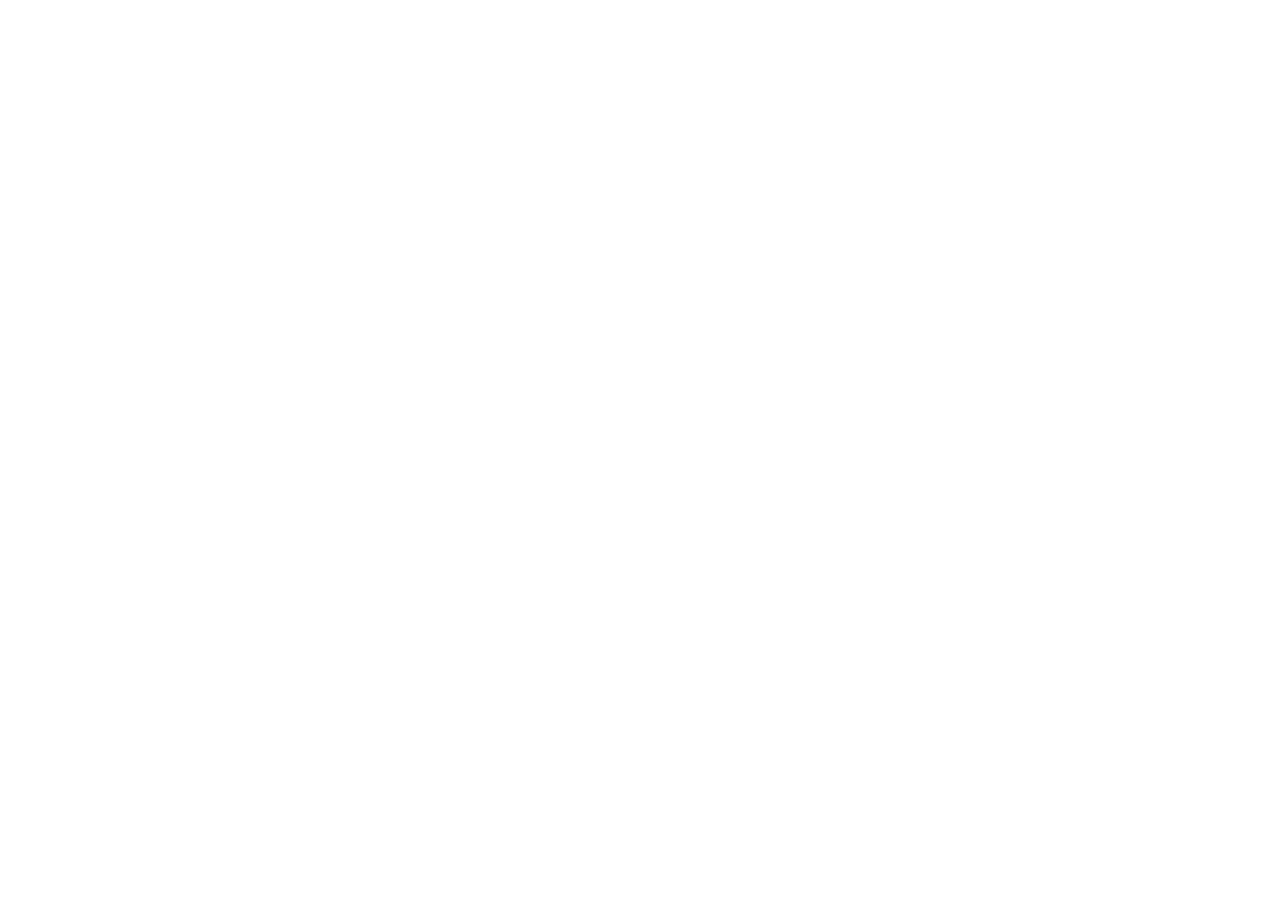
==== index.html @ 65819203 "Initial commit" ====
<!DOCTYPE html>
<html lang="en">
<head>
    <meta charset="UTF-8">
    <meta http-equiv="X-UA-Compatible" content="IE=edge">
    <meta name="viewport" content="width=device-width, initial-scale=1.0">
    <link rel="stylesheet" href="style.css">
    <title>Document</title>
</head>
<body>
    <div class="container"> 
        <div class="Header">

        </div>
        <!------------------------------------------------------------->
        <div class="Body">

        </div>
        <!------------------------------------------------------------->
        <div class="Main">

        </div>
        <!------------------------------------------------------------->
        <div class="Form">

        </div>
        <!------------------------------------------------------------->
        <div class="Footer">

        </div>
        <!------------------------------------------------------------->
    </div>
</body>
</html>
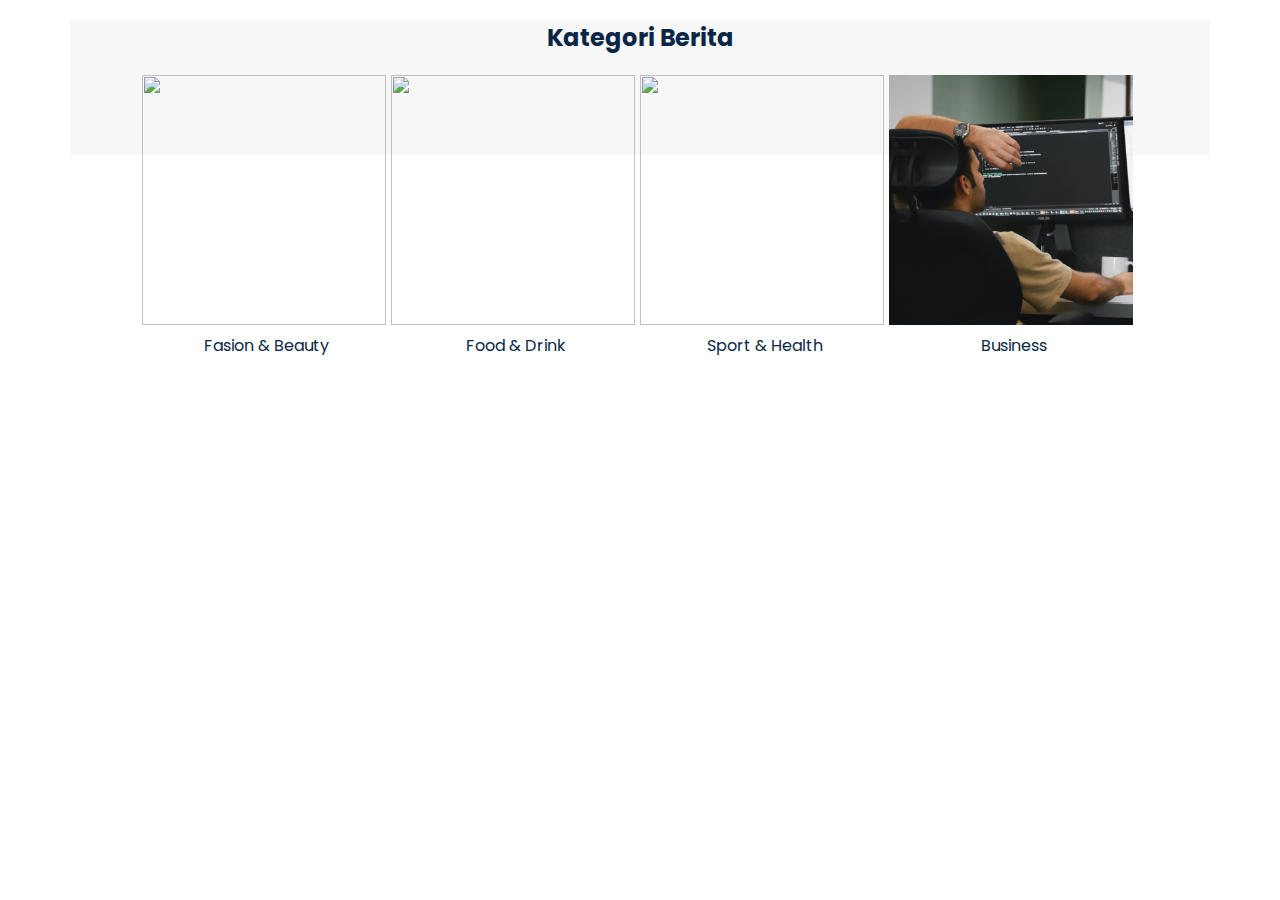
==== commit ada1445c: "Menambahkan konten pada kategori dan responsivenya" ====
--- a/index.html
+++ b/index.html
@@ -5,20 +5,67 @@
     <meta http-equiv="X-UA-Compatible" content="IE=edge">
     <meta name="viewport" content="width=device-width, initial-scale=1.0">
     <link rel="stylesheet" href="style.css">
-    <title>Document</title>
+    <link rel="stylesheet" href="responsive.css">
+    <link href="https://fonts.googleapis.com/css?family=Poppins" rel="stylesheet">
+    <title>K6 News</title>
 </head>
 <body>
-    <div class="container"> 
+    <div class="container">
         <div class="Header">
-
-        </div>
-        <!------------------------------------------------------------->
-        <div class="Body">
-
+            <div class="Header-Logo">
+                
+            </div>
         </div>
         <!------------------------------------------------------------->
         <div class="Main">
 
+        </div>
+        <!------------------------------------------------------------->
+        <div class="kategori">
+            <div class="container">
+                <div class="heading">
+                    <h2>Kategori Berita</h2>
+                </div>
+                <div class="lessons">
+                    <!------------------------>
+                    <div class="lesson">
+                        <div class="lesson-icon">
+                            <a href="#">
+                                <img src="img/tide_trasher_x-kcXCM1Ttlp8-unsplash.jpg" alt="">
+                            </a>
+                        </div>
+                        <p class="contents">Fasion & Beauty</p>
+                    </div>
+                    <!------------------------>
+                    <div class="lesson">
+                        <div class="lesson-icon">
+                            <a href="#">
+                                <img src="img/frogses-production-b9D4AbZOI24-unsplash.jpg" alt="">
+                            </a>
+                        </div>
+                        <p class="contents">Food & Drink</p>
+                    </div>
+                    <!------------------------>
+                    <div class="lesson">
+                        <div class="lesson-icon">
+                            <a href="#">
+                                <img src="img/bu-jeff-9BL4v7gYFMc-unsplash.jpg" alt="">
+                            </a>
+                        </div>
+                        <p class="contents">Sport & Health</p>
+                    </div>
+                    <!------------------------>
+                    <div class="lesson">
+                        <div class="lesson-icon">
+                            <a href="#">
+                                <img src="img/rezvani-Xn3D8DIzH7Q-unsplash.jpg" alt="">
+                            </a>
+                        </div>
+                        <p class="contents">Business</p>
+                    </div>
+                    <!------------------------>
+                </div>
+            </div>
         </div>
         <!------------------------------------------------------------->
         <div class="Form">
--- a/style.css
+++ b/style.css
@@ -0,0 +1,58 @@
+* {
+    font-family:'Poppins';
+    box-sizing: border-box;
+}
+
+body {
+    margin: 0;
+}
+
+.container {
+    max-width: 1170px;
+    width: 100%;
+    margin: 0 auto;
+    padding: 0px 15px;
+}
+
+.heading h2 {
+    color: #0A2647;
+}
+
+.kategori {
+    padding-bottom: 80px;
+    padding-left: 5%;
+    padding-right: 5%;
+    background-color: #f7f7f7;
+    text-align: center;
+}
+
+.lesson {
+    float: left;
+    width: 25%;
+}
+
+.lesson-icon {
+    position: relative;
+    height: 250px;
+    margin-right: 5px;
+    overflow: hidden;
+  }
+  
+.lesson-icon img {
+    width: 100%;
+    height: 100%;
+    object-fit: cover;
+    transition: transform .3s ease;
+}
+
+.lesson-icon img:hover {
+    transform: scale(1.1);
+}
+
+.contents {
+    width: 80%;
+    display: inline-block;
+    margin-top: 8px;
+    font-size: 60;
+    color: #0A2647;
+}--- a/responsive.css
+++ b/responsive.css
@@ -0,0 +1,14 @@
+/* Untuk Tablet */
+@media all and (max-width: 1000px) {
+    .lesson {
+      width: 50%;
+      margin-bottom: 50px;
+    }
+  }
+  
+  /* Untuk Smartphone */
+  @media all and (max-width: 670px) {
+    .lesson {
+      width: 100%;
+    }
+  }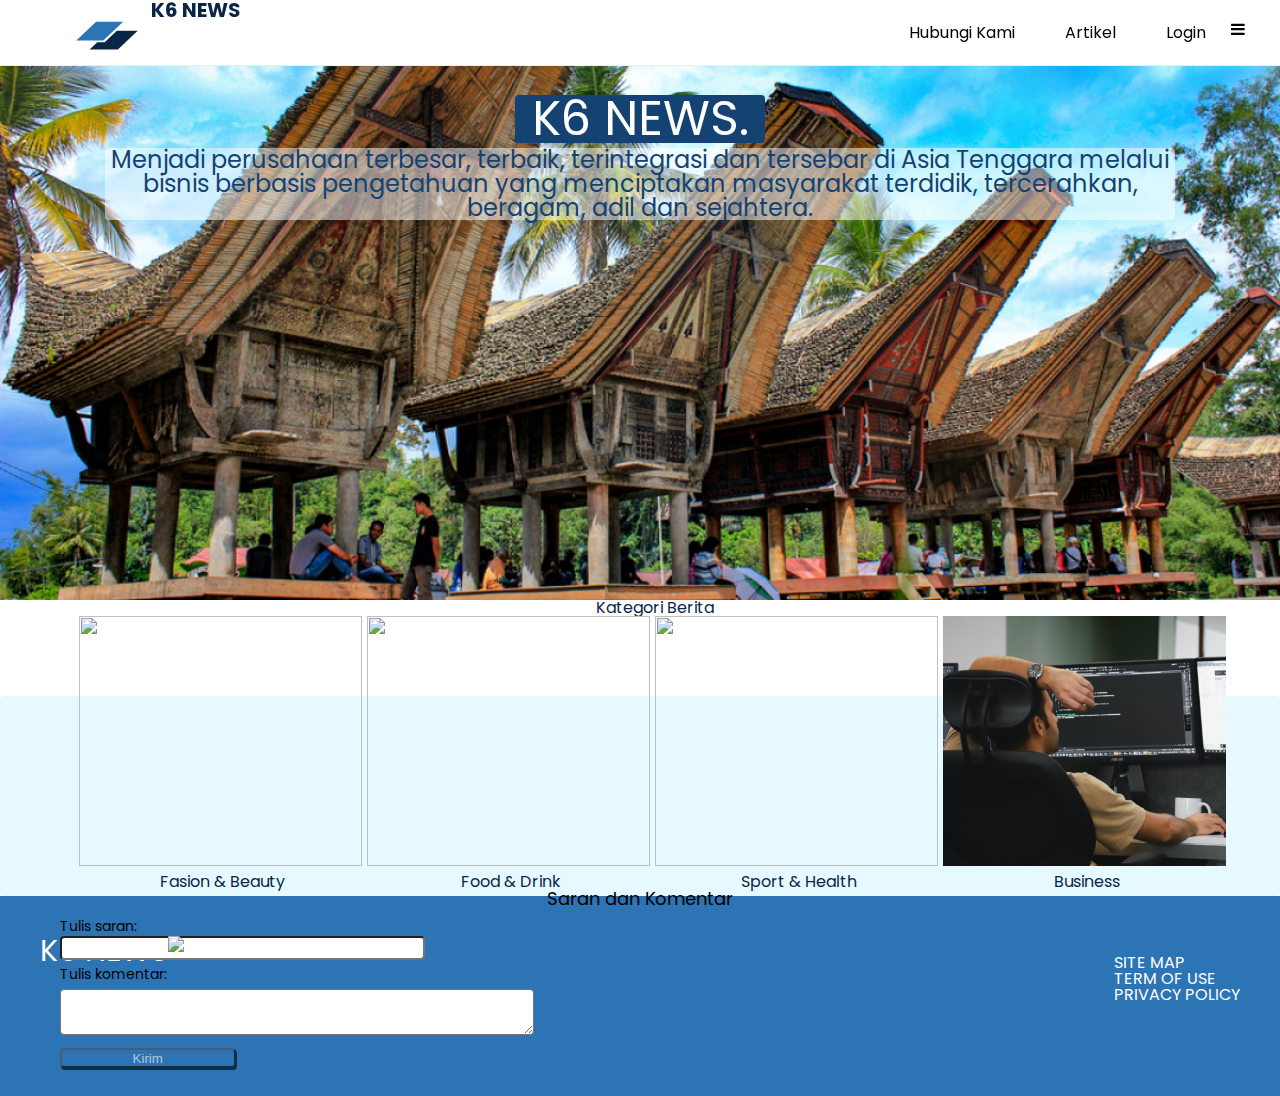
==== commit 21509e74: "Add header, main, form, footer" ====
--- a/index.html
+++ b/index.html
@@ -7,74 +7,119 @@
     <link rel="stylesheet" href="style.css">
     <link rel="stylesheet" href="responsive.css">
     <link href="https://fonts.googleapis.com/css?family=Poppins" rel="stylesheet">
+    <link rel="stylesheet" href="//maxcdn.bootstrapcdn.com/font-awesome/4.5.0/css/font-awesome.min.css">
     <title>K6 News</title>
 </head>
 <body>
-    <div class="container">
-        <div class="Header">
-            <div class="Header-Logo">
-                
+    <header>
+        <div class="container">
+            <div class="header-left">
+                <img class="logo" src="img/logoipsum-245.svg">
+                <h2>K6 NEWS</h2>
             </div>
-        </div>
-        <!------------------------------------------------------------->
-        <div class="Main">
-
-        </div>
-        <!------------------------------------------------------------->
-        <div class="kategori">
-            <div class="container">
-                <div class="heading">
-                    <h2>Kategori Berita</h2>
-                </div>
-                <div class="lessons">
-                    <!------------------------>
-                    <div class="lesson">
-                        <div class="lesson-icon">
-                            <a href="#">
-                                <img src="img/tide_trasher_x-kcXCM1Ttlp8-unsplash.jpg" alt="">
-                            </a>
-                        </div>
-                        <p class="contents">Fasion & Beauty</p>
-                    </div>
-                    <!------------------------>
-                    <div class="lesson">
-                        <div class="lesson-icon">
-                            <a href="#">
-                                <img src="img/frogses-production-b9D4AbZOI24-unsplash.jpg" alt="">
-                            </a>
-                        </div>
-                        <p class="contents">Food & Drink</p>
-                    </div>
-                    <!------------------------>
-                    <div class="lesson">
-                        <div class="lesson-icon">
-                            <a href="#">
-                                <img src="img/bu-jeff-9BL4v7gYFMc-unsplash.jpg" alt="">
-                            </a>
-                        </div>
-                        <p class="contents">Sport & Health</p>
-                    </div>
-                    <!------------------------>
-                    <div class="lesson">
-                        <div class="lesson-icon">
-                            <a href="#">
-                                <img src="img/rezvani-Xn3D8DIzH7Q-unsplash.jpg" alt="">
-                            </a>
-                        </div>
-                        <p class="contents">Business</p>
-                    </div>
-                    <!------------------------>
+            <span class="fa fa-bars menu-icon"></span>
+            <div class="header-right">
+                <div class="header-right">
+                    <a href="#">Login</a>
+                    <a href="#">Artikel</a>
+                    <a href="#">Hubungi Kami</a>
                 </div>
             </div>
         </div>
+    </header>
         <!------------------------------------------------------------->
-        <div class="Form">
-
+    <div class="main">
+        <div class="container">
+            <div class="hero">
+                <div class="judul">
+                    <h1>K6 NEWS.</h1>
+                </div>
+            <div class="teks">
+                <p>Menjadi perusahaan terbesar, terbaik, terintegrasi dan tersebar di Asia Tenggara melalui bisnis berbasis pengetahuan yang menciptakan masyarakat terdidik, tercerahkan, beragam, adil dan sejahtera.</p>
+            </div>
+                    
+            </div>
+               
+    
+        </div>
+    </div>
+        <!------------------------------------------------------------->
+    <div class="kategori">
+        <div class="container">
+            <div class="heading">
+                <h2>Kategori Berita</h2>
+            </div>
+            <div class="lessons">
+                <!------------------------>
+                <div class="lesson">
+                    <div class="lesson-icon">
+                        <a href="#">
+                            <img src="img/tide_trasher_x-kcXCM1Ttlp8-unsplash.jpg" alt="">
+                        </a>
+                    </div>
+                    <p class="contents">Fasion & Beauty</p>
+                </div>
+                <!------------------------>
+                <div class="lesson">
+                    <div class="lesson-icon">
+                        <a href="#">
+                            <img src="img/frogses-production-b9D4AbZOI24-unsplash.jpg" alt="">
+                        </a>
+                    </div>
+                    <p class="contents">Food & Drink</p>
+                </div>
+                <!------------------------>
+                <div class="lesson">
+                    <div class="lesson-icon">
+                        <a href="#">
+                            <img src="img/bu-jeff-9BL4v7gYFMc-unsplash.jpg" alt="">
+                        </a>
+                    </div>
+                    <p class="contents">Sport & Health</p>
+                </div>
+                <!------------------------>
+                <div class="lesson">
+                    <div class="lesson-icon">
+                        <a href="#">
+                            <img src="img/rezvani-Xn3D8DIzH7Q-unsplash.jpg" alt="">
+                        </a>
+                    </div>
+                    <p class="contents">Business</p>
+                </div>
+                <!------------------------>
+            </div>
+        </div>
+    </div>
+        <!------------------------------------------------------------->
+    <div class='form'>
+        <div class='container'>
+            <div class="form-title"> Saran dan Komentar </div>
+            
+            <p> Tulis saran: </p>
+            <input class="input-a">
+            
+            <p> Tulis komentar: </p>
+            <textarea class="input-b"></textarea>
+            <br/>
+            <button class="submit-button"> Kirim </button>
+            
+        </div>
         </div>
         <!------------------------------------------------------------->
-        <div class="Footer">
-
-        </div>
+    <footer>
+        <div class="footer">
+            <div class="footer-logo">K6 NEWS</div>
+            <div class="container">
+              <img src = "https://logoipsum.com/artwork/245">
+            </div>
+            <div class="footer-list">
+              <ul>
+                <li>SITE MAP</li>
+                <li>TERM OF USE</li>
+                <li>PRIVACY POLICY</li>
+              </ul>
+            </div>
+    </footer>
         <!------------------------------------------------------------->
     </div>
 </body>
--- a/style.css
+++ b/style.css
@@ -1,10 +1,149 @@
-* {
-    font-family:'Poppins';
+/* Reset Style */
+/* http://meyerweb.com/eric/tools/css/reset/ 
+   v2.0 | 20110126
+   License: none (public domain)
+*/
+
+html, body, div, span, applet, object, iframe,
+h1, h2, h3, h4, h5, h6, p, blockquote, pre,
+a, abbr, acronym, address, big, cite, code,
+del, dfn, em, img, ins, kbd, q, s, samp,
+small, strike, strong, sub, sup, tt, var,
+b, u, i, center,
+dl, dt, dd, ol, ul, li,
+fieldset, form, label, legend,
+table, caption, tbody, tfoot, thead, tr, th, td,
+article, aside, canvas, details, embed, 
+figure, figcaption, footer, header, hgroup, 
+menu, nav, output, ruby, section, summary,
+time, mark, audio, video {
+	margin: 0;
+	padding: 0;
+	border: 0;
+	font-size: 100%;
+	font: inherit;
+	vertical-align: baseline;
+}
+/* HTML5 display-role reset for older browsers */
+article, aside, details, figcaption, figure, 
+footer, header, hgroup, menu, nav, section {
+	display: block;
+}
+body {
+	line-height: 1;
+}
+ol, ul {
+	list-style: none;
+}
+blockquote, q {
+	quotes: none;
+}
+blockquote:before, blockquote:after,
+q:before, q:after {
+	content: '';
+	content: none;
+}
+table {
+	border-collapse: collapse;
+	border-spacing: 0;
+}
+
+/* Style Header */
+header {
+    height: 65px;
+    width: 100%;
+    background-color: white;
+    position: fixed;
+    top: 0;
+    border-bottom: 1px solid #eee;
+    padding: 0px 20px;
+}
+
+.header-left {
+    float: left;
+}
+
+.logo {
+    height: 32px;
+    margin-top: 20px;
+    float: left;
+  }
+
+.header-left h2 {
+    float: left;
+    margin-left: 12px;
+    font-size: 20px;
+    font-weight: bold;
+    color: #0A2647;
+}
+
+.header-right a {
+    line-height: 65px;
+    padding: 0 25px;
+    color: black;
+    display: block;
+    float: right;
+    text-decoration: none;
+  }
+
+.menu-icon {
+    float: right;
+    font-size: 25px;
+    padding: 21px 0;
+    display: none;
+}
+
+/* Style Main */
+.main {
+    width: 100%;
+    height: 600px;
+    background-image: url(./img/rumah.jpg);
+    background-size: cover;
+    background-position: center;
+
+}
+.container {
+    width: 1170px;
+    margin: 0px auto;
+    padding: 100px 0px 100px;
+   
+}
+.container .hero {
     box-sizing: border-box;
-}
-
+    height: 100%;
+    padding: 100px 50px 50px 50px;
+
+    text-align: center;
+}
+
+.hero .judul {
+    margin: 0 auto;
+    width: 250px;
+    background-color: #144272;
+    border-radius: 4px;
+    position: relative;
+    bottom: 5px;
+}
+.hero h1 {
+    font-size: 48px;
+    color: white;
+     
+}
+
+.hero .teks {
+    background-color: rgba(255, 255, 255, 0.5);
+    margin: 0 auto;
+    border-radius: 4px;
+}
+.hero p {
+    font-size: 24px;
+    color: #144272;
+}
+
+/* Style Body Kategori */
 body {
     margin: 0;
+    font-family:'Poppins';
 }
 
 .container {
@@ -22,7 +161,7 @@
     padding-bottom: 80px;
     padding-left: 5%;
     padding-right: 5%;
-    background-color: #f7f7f7;
+    /* background-color: #f7f7f7; */
     text-align: center;
 }
 
@@ -55,4 +194,83 @@
     margin-top: 8px;
     font-size: 60;
     color: #0A2647;
+}
+
+/* Style Form */
+.form{
+    width: 100%;
+    height: 200px;
+    font-style: poppins;
+    background-color: #e6f9ff;
+    border-radius: 4px;
+}
+
+.form-title{
+    font-size: 18px;
+    border-bottom: 1px solid #2C74B3;
+    text-align: center;
+    margin-bottom: 10px;
+}
+
+.form p{
+    font-size: 14px;
+    margin: 2px 0 3px 0;
+    padding-left: 5px;
+}
+
+.input-a{
+    height: 10px;
+    width: 30%;
+    padding: 5px;
+    border-radius: 4px;
+    margin-bottom: 5px;
+    margin-left: 5px;
+  }
+
+.input-b{
+    height: 40px;
+    width: 40%;
+    margin-top: 5px;
+    margin-bottom: 5px;
+    border-radius: 4px;
+    margin-left: 5px;
+}
+
+.submit-button {
+    height: 20px;
+    width: 15%;
+    border-radius: 4px;
+    box-shadow: 1px 2px black;
+    background-color: #2C74B3;
+    color: white;
+    margin-top: 5px;
+    opacity: 0.6;
+    margin-left: 5px;
+}
+
+.submit-button:hover{
+    opacity: 1;
+}
+
+.submit-button:active{
+    box-shadow: none;
+    position: relative;
+    top: 2px;
+}
+
+/* Style footer */
+.footer {
+    background-color: #2C74B3;
+    color: #fff;
+    height: 120px;
+    padding: 40px;
+}
+  
+.footer-logo {
+    float: left;
+    font-size: 30px;
+}
+  
+.footer-list {
+    float: right;
 }--- a/responsive.css
+++ b/responsive.css
@@ -1,14 +1,56 @@
 /* Untuk Tablet */
 @media all and (max-width: 1000px) {
-    .lesson {
+    .container .hero {
+      width: 60%;
+      text-align: center;
+      margin-left: 150px;
+  }
+
+  .lesson {
       width: 50%;
       margin-bottom: 50px;
     }
+
+  /* Responsif dari form */
+  .form{
+    float: center;
+    width: 100px;
   }
-  
+  /*.input-a{
+    padding: 25px;
+  }
+  .input-b{
+  width: 10px;
+ 
+  .form button{
+    width: 100%;
+    height: 50x;
+  } */
+}
+
   /* Untuk Smartphone */
   @media all and (max-width: 670px) {
-    .lesson {
-      width: 100%;
-    }
-  }+    .header-right {
+      display: none;
+  }
+
+  .menu-icon {
+      display: block;
+  }
+
+  .container .hero {
+      width: 500px;
+      text-align: center; 
+      position: relative;
+      right: 70px;
+      top: 150px;
+  }
+
+  .lesson {
+    width: 100%;
+  }
+
+  .submit-button{
+    width: 100%;
+  }
+}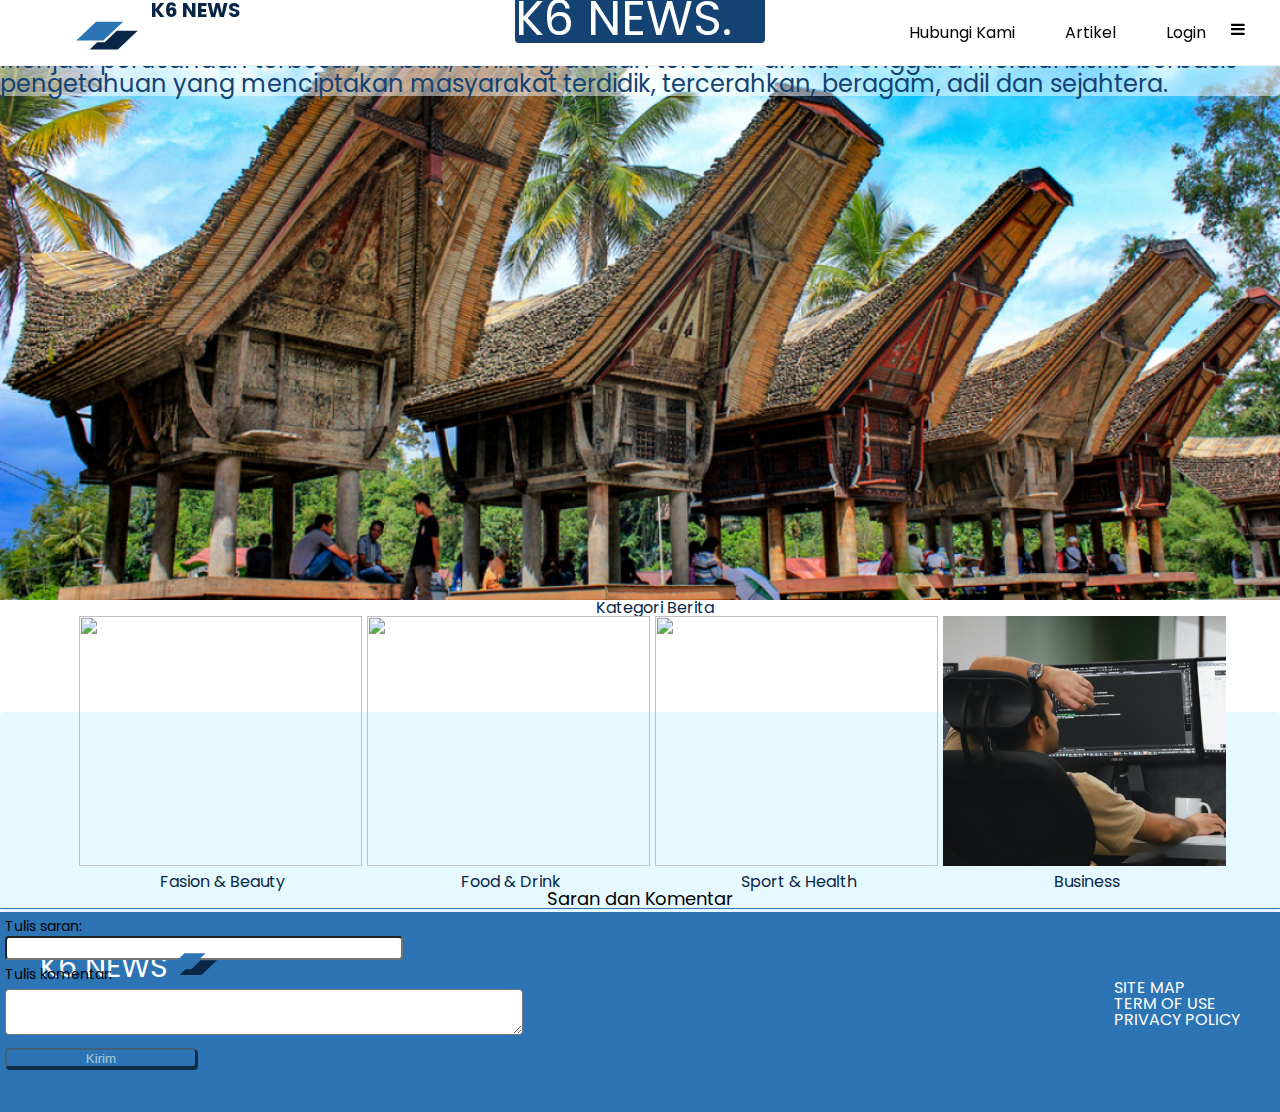
==== commit bde6d30c: "Update Tapi Masih ada yang error" ====
--- a/index.html
+++ b/index.html
@@ -29,19 +29,14 @@
     </header>
         <!------------------------------------------------------------->
     <div class="main">
-        <div class="container">
             <div class="hero">
                 <div class="judul">
                     <h1>K6 NEWS.</h1>
                 </div>
-            <div class="teks">
-                <p>Menjadi perusahaan terbesar, terbaik, terintegrasi dan tersebar di Asia Tenggara melalui bisnis berbasis pengetahuan yang menciptakan masyarakat terdidik, tercerahkan, beragam, adil dan sejahtera.</p>
+                <div class="teks">
+                    <p>Menjadi perusahaan terbesar, terbaik, terintegrasi dan tersebar di Asia Tenggara melalui bisnis berbasis pengetahuan yang menciptakan masyarakat terdidik, tercerahkan, beragam, adil dan sejahtera.</p>
+                </div>     
             </div>
-                    
-            </div>
-               
-    
-        </div>
     </div>
         <!------------------------------------------------------------->
     <div class="kategori">
@@ -90,9 +85,10 @@
             </div>
         </div>
     </div>
+    <br>
         <!------------------------------------------------------------->
-    <div class='form'>
-        <div class='container'>
+    <form action="">
+        <div class='form'>
             <div class="form-title"> Saran dan Komentar </div>
             
             <p> Tulis saran: </p>
@@ -102,25 +98,21 @@
             <textarea class="input-b"></textarea>
             <br/>
             <button class="submit-button"> Kirim </button>
-            
         </div>
+    </form>
+        <!------------------------------------------------------------->
+    <div class="footer">
+        <div class="footer-logo">K6 NEWS</div>
+        <div class="container">
+            <img src = "img/logoipsum-245.svg">
         </div>
-        <!------------------------------------------------------------->
-    <footer>
-        <div class="footer">
-            <div class="footer-logo">K6 NEWS</div>
-            <div class="container">
-              <img src = "https://logoipsum.com/artwork/245">
-            </div>
-            <div class="footer-list">
-              <ul>
-                <li>SITE MAP</li>
-                <li>TERM OF USE</li>
-                <li>PRIVACY POLICY</li>
-              </ul>
-            </div>
-    </footer>
-        <!------------------------------------------------------------->
+        <div class="footer-list">
+            <ul>
+            <li>SITE MAP</li>
+            <li>TERM OF USE</li>
+            <li>PRIVACY POLICY</li>
+            </ul>
+        </div>
     </div>
 </body>
 </html>--- a/style.css
+++ b/style.css
@@ -100,14 +100,8 @@
     background-image: url(./img/rumah.jpg);
     background-size: cover;
     background-position: center;
-
-}
-.container {
-    width: 1170px;
-    margin: 0px auto;
-    padding: 100px 0px 100px;
-   
-}
+}
+
 .container .hero {
     box-sizing: border-box;
     height: 100%;
@@ -150,7 +144,7 @@
     max-width: 1170px;
     width: 100%;
     margin: 0 auto;
-    padding: 0px 15px;
+    padding: 0 15px;
 }
 
 .heading h2 {
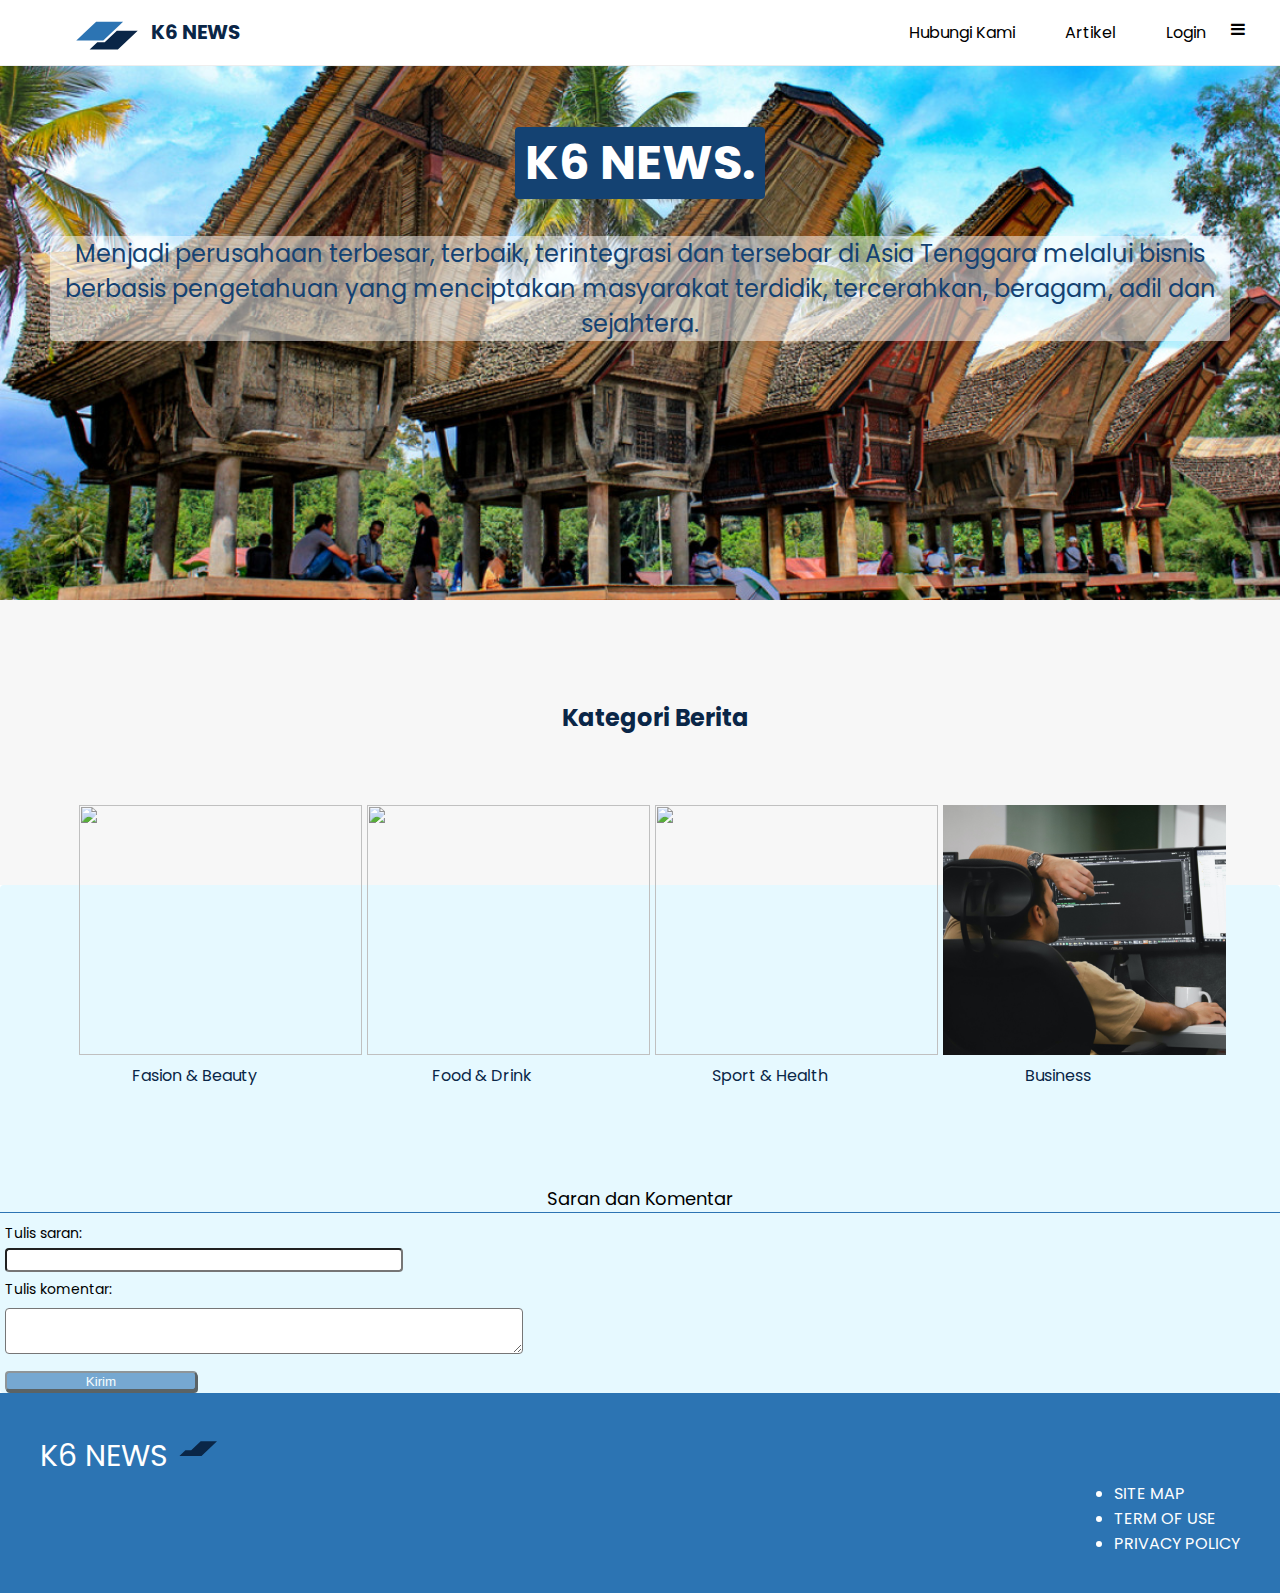
==== commit 1157ebd7: "Update Masih Error" ====
--- a/index.html
+++ b/index.html
@@ -85,7 +85,6 @@
             </div>
         </div>
     </div>
-    <br>
         <!------------------------------------------------------------->
     <form action="">
         <div class='form'>
--- a/style.css
+++ b/style.css
@@ -1,53 +1,3 @@
-/* Reset Style */
-/* http://meyerweb.com/eric/tools/css/reset/ 
-   v2.0 | 20110126
-   License: none (public domain)
-*/
-
-html, body, div, span, applet, object, iframe,
-h1, h2, h3, h4, h5, h6, p, blockquote, pre,
-a, abbr, acronym, address, big, cite, code,
-del, dfn, em, img, ins, kbd, q, s, samp,
-small, strike, strong, sub, sup, tt, var,
-b, u, i, center,
-dl, dt, dd, ol, ul, li,
-fieldset, form, label, legend,
-table, caption, tbody, tfoot, thead, tr, th, td,
-article, aside, canvas, details, embed, 
-figure, figcaption, footer, header, hgroup, 
-menu, nav, output, ruby, section, summary,
-time, mark, audio, video {
-	margin: 0;
-	padding: 0;
-	border: 0;
-	font-size: 100%;
-	font: inherit;
-	vertical-align: baseline;
-}
-/* HTML5 display-role reset for older browsers */
-article, aside, details, figcaption, figure, 
-footer, header, hgroup, menu, nav, section {
-	display: block;
-}
-body {
-	line-height: 1;
-}
-ol, ul {
-	list-style: none;
-}
-blockquote, q {
-	quotes: none;
-}
-blockquote:before, blockquote:after,
-q:before, q:after {
-	content: '';
-	content: none;
-}
-table {
-	border-collapse: collapse;
-	border-spacing: 0;
-}
-
 /* Style Header */
 header {
     height: 65px;
@@ -102,7 +52,7 @@
     background-position: center;
 }
 
-.container .hero {
+.hero {
     box-sizing: border-box;
     height: 100%;
     padding: 100px 50px 50px 50px;
@@ -147,15 +97,21 @@
     padding: 0 15px;
 }
 
+.heading {
+    padding-top: 80px;
+    padding-bottom: 50px;
+    color: #0A2647;
+  }
+
 .heading h2 {
-    color: #0A2647;
+    font-weight: bold;
 }
 
 .kategori {
     padding-bottom: 80px;
     padding-left: 5%;
     padding-right: 5%;
-    /* background-color: #f7f7f7; */
+    background-color: #f7f7f7;
     text-align: center;
 }
 
@@ -184,7 +140,6 @@
 
 .contents {
     width: 80%;
-    display: inline-block;
     margin-top: 8px;
     font-size: 60;
     color: #0A2647;
@@ -192,9 +147,7 @@
 
 /* Style Form */
 .form{
-    width: 100%;
-    height: 200px;
-    font-style: poppins;
+    padding-top: 300px;
     background-color: #e6f9ff;
     border-radius: 4px;
 }
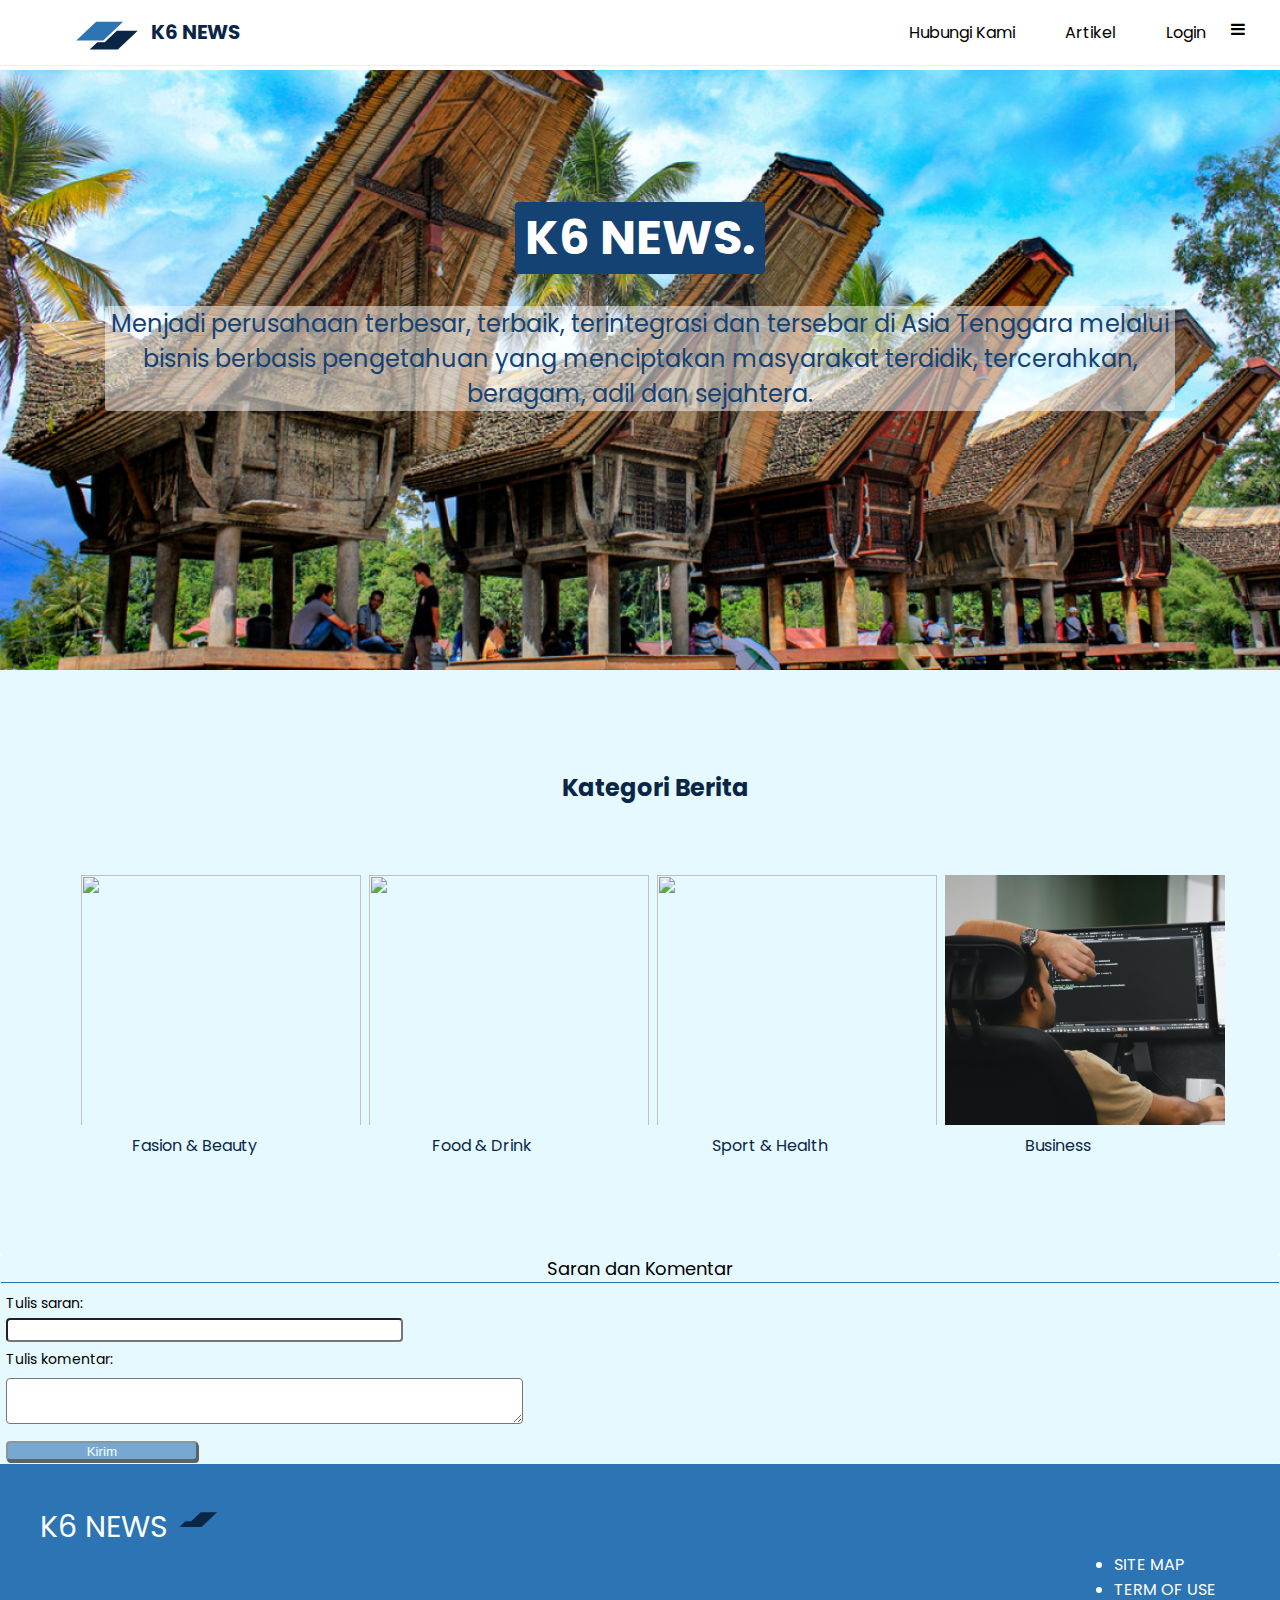
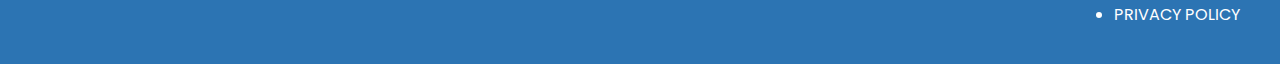
==== commit 003aeb17: "Update Style sudah rapi" ====
--- a/index.html
+++ b/index.html
@@ -29,6 +29,7 @@
     </header>
         <!------------------------------------------------------------->
     <div class="main">
+        <div class="container">
             <div class="hero">
                 <div class="judul">
                     <h1>K6 NEWS.</h1>
@@ -37,6 +38,7 @@
                     <p>Menjadi perusahaan terbesar, terbaik, terintegrasi dan tersebar di Asia Tenggara melalui bisnis berbasis pengetahuan yang menciptakan masyarakat terdidik, tercerahkan, beragam, adil dan sejahtera.</p>
                 </div>     
             </div>
+        </div>
     </div>
         <!------------------------------------------------------------->
     <div class="kategori">
--- a/style.css
+++ b/style.css
@@ -1,3 +1,7 @@
+/* * {
+    outline: 1px solid red; //FIX
+} */
+
 /* Style Header */
 header {
     height: 65px;
@@ -50,28 +54,32 @@
     background-image: url(./img/rumah.jpg);
     background-size: cover;
     background-position: center;
-}
-
-.hero {
+    margin-top: 70px;
+}
+
+.container {
+    width: 1170px;
+    margin: 0px auto;
+    padding: 100px 0px 100px;
+}
+
+.container .hero {
     box-sizing: border-box;
     height: 100%;
     padding: 100px 50px 50px 50px;
-
     text-align: center;
-}
+  }
 
 .hero .judul {
     margin: 0 auto;
     width: 250px;
     background-color: #144272;
     border-radius: 4px;
-    position: relative;
     bottom: 5px;
 }
 .hero h1 {
     font-size: 48px;
     color: white;
-     
 }
 
 .hero .teks {
@@ -111,25 +119,28 @@
     padding-bottom: 80px;
     padding-left: 5%;
     padding-right: 5%;
-    background-color: #f7f7f7;
     text-align: center;
+    background-color: #e6f9ff;
+}
+
+.lessons {
+    display: flex;
+    justify-content: center;
 }
 
 .lesson {
-    float: left;
     width: 25%;
 }
 
 .lesson-icon {
-    position: relative;
     height: 250px;
     margin-right: 5px;
     overflow: hidden;
   }
   
 .lesson-icon img {
-    width: 100%;
-    height: 100%;
+    width: 280px;
+    height: 280px;
     object-fit: cover;
     transition: transform .3s ease;
 }
@@ -147,7 +158,7 @@
 
 /* Style Form */
 .form{
-    padding-top: 300px;
+    padding: 1px;
     background-color: #e6f9ff;
     border-radius: 4px;
 }
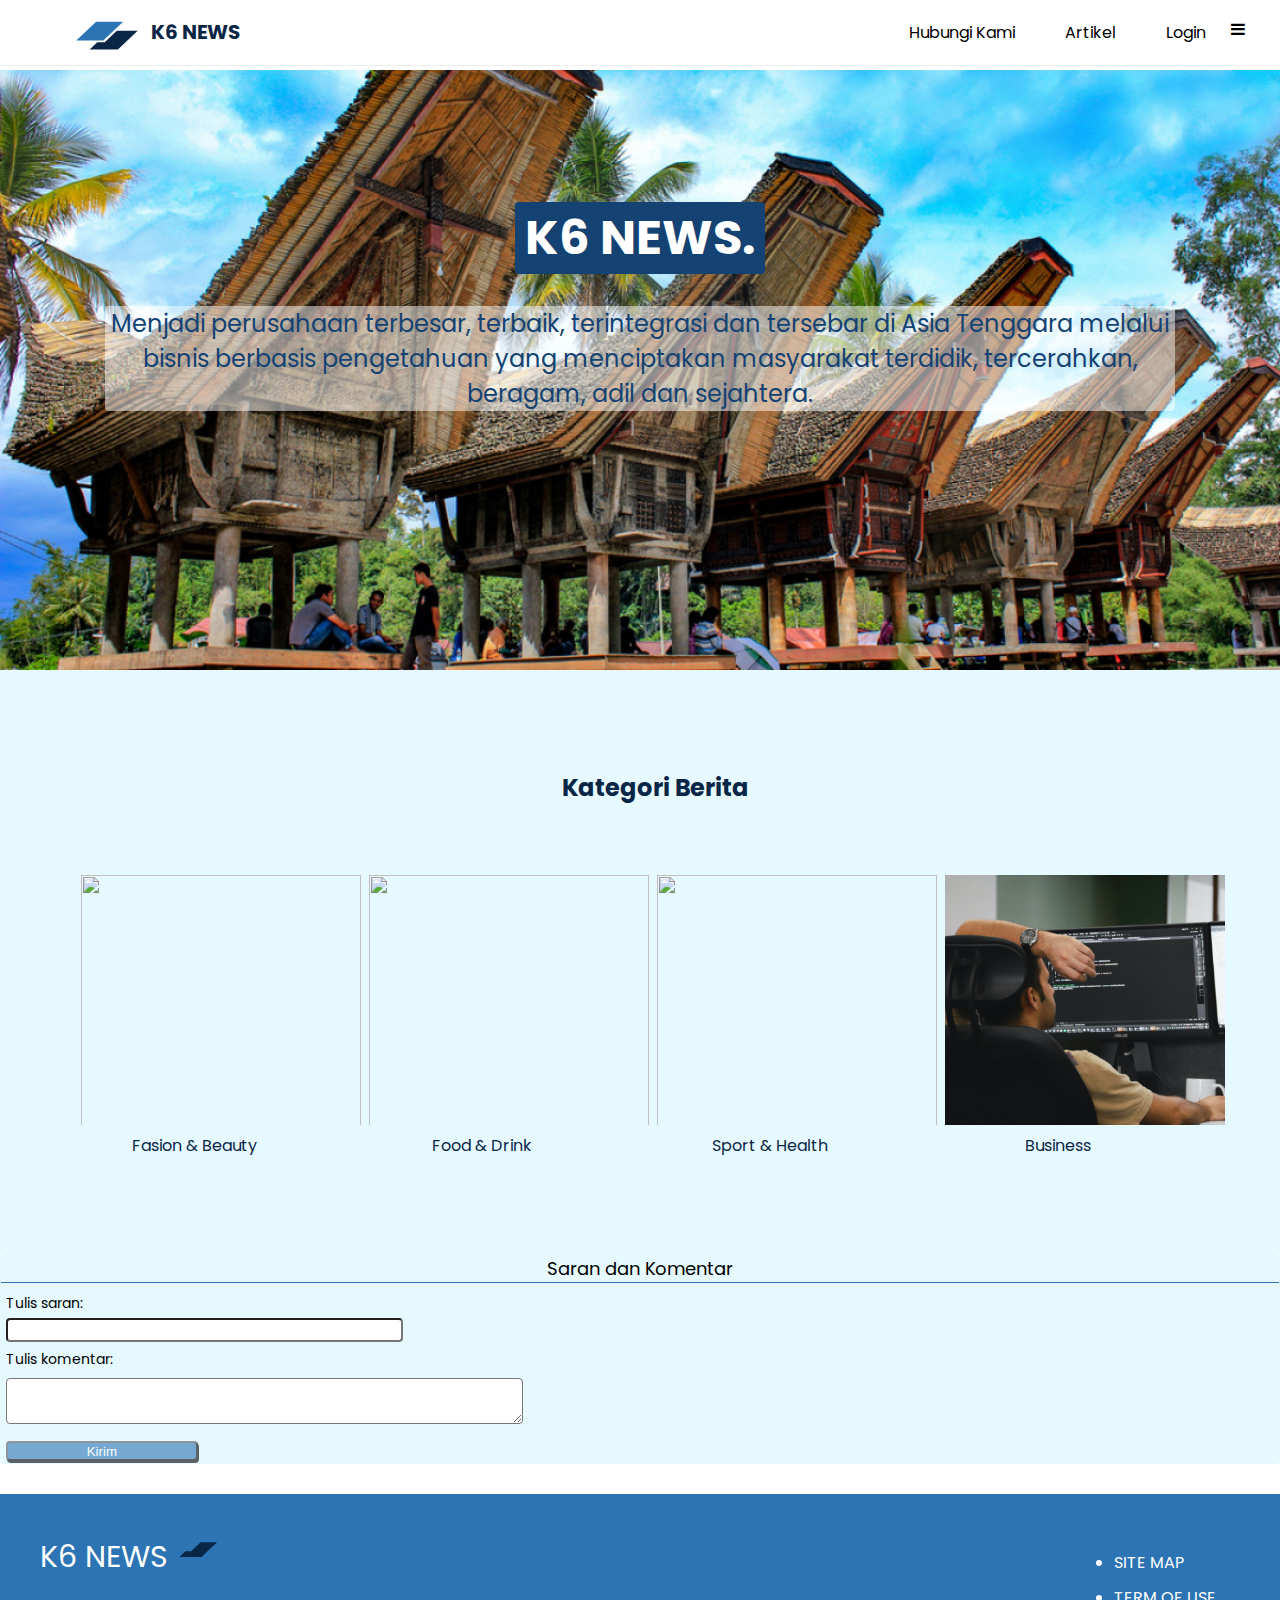
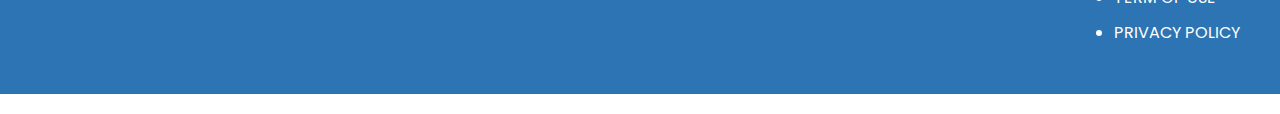
==== commit c0f439c0: "adding animasi header" ====
--- a/index.html
+++ b/index.html
@@ -102,18 +102,21 @@
         </div>
     </form>
         <!------------------------------------------------------------->
-    <div class="footer">
-        <div class="footer-logo">K6 NEWS</div>
-        <div class="container">
-            <img src = "img/logoipsum-245.svg">
+    <footer>
+
+        <div class="footer">
+            <div class="footer-logo">K6 NEWS</div>
+            <div class="footer-logo-img">
+                <img src = "img/logoipsum-245.svg">
+            </div>
+            <div class="footer-list">
+                <ul>
+                    <li>SITE MAP</li>
+                    <li>TERM OF USE</li>
+                    <li>PRIVACY POLICY</li>
+                </ul>
+            </div>
         </div>
-        <div class="footer-list">
-            <ul>
-            <li>SITE MAP</li>
-            <li>TERM OF USE</li>
-            <li>PRIVACY POLICY</li>
-            </ul>
-        </div>
-    </div>
+    </footer>
 </body>
 </html>--- a/style.css
+++ b/style.css
@@ -1,5 +1,6 @@
+/* Check Border element box */
 /* * {
-    outline: 1px solid red; //FIX
+    outline: 1px solid red;
 } */
 
 /* Style Header */
@@ -31,6 +32,10 @@
     color: #0A2647;
 }
 
+.header-right a:hover {
+    background-color: #2C74B3;
+}
+
 .header-right a {
     line-height: 65px;
     padding: 0 25px;
@@ -217,6 +222,11 @@
 }
 
 /* Style footer */
+footer {
+    padding-top: 30px;
+    padding-bottom: 20px;
+}
+
 .footer {
     background-color: #2C74B3;
     color: #fff;
@@ -228,7 +238,16 @@
     float: left;
     font-size: 30px;
 }
+
+.footer-logo-img {
+    width: 125px;
+    display: inline;
+}
   
 .footer-list {
     float: right;
-}+}
+
+.footer-list li {
+    padding-bottom: 10px;
+  }--- a/responsive.css
+++ b/responsive.css
@@ -6,44 +6,36 @@
       margin-left: 150px;
   }
 
+  .lessons {
+    display: contents;
+  }
+
   .lesson {
-      width: 50%;
-      margin-bottom: 50px;
-    }
+    float: left;
+    width: 50%;
+    margin-bottom: 50px;
+  }
+
 
   /* Responsif dari form */
-  .form{
-    float: center;
-    width: 100px;
-  }
-  /*.input-a{
-    padding: 25px;
-  }
-  .input-b{
-  width: 10px;
- 
-  .form button{
-    width: 100%;
-    height: 50x;
-  } */
+  
 }
 
   /* Untuk Smartphone */
   @media all and (max-width: 670px) {
-    .header-right {
-      display: none;
+  /* Responsif Header */
+  .header-right {
+    display: none;
   }
 
   .menu-icon {
-      display: block;
+    display: block;
   }
 
+  /* Responsif Main */
   .container .hero {
-      width: 500px;
-      text-align: center; 
-      position: relative;
-      right: 70px;
-      top: 150px;
+    width: 100%;
+    top: 150px;
   }
 
   .lesson {
@@ -51,6 +43,6 @@
   }
 
   .submit-button{
-    width: 100%;
+    width: 50%;
   }
 }